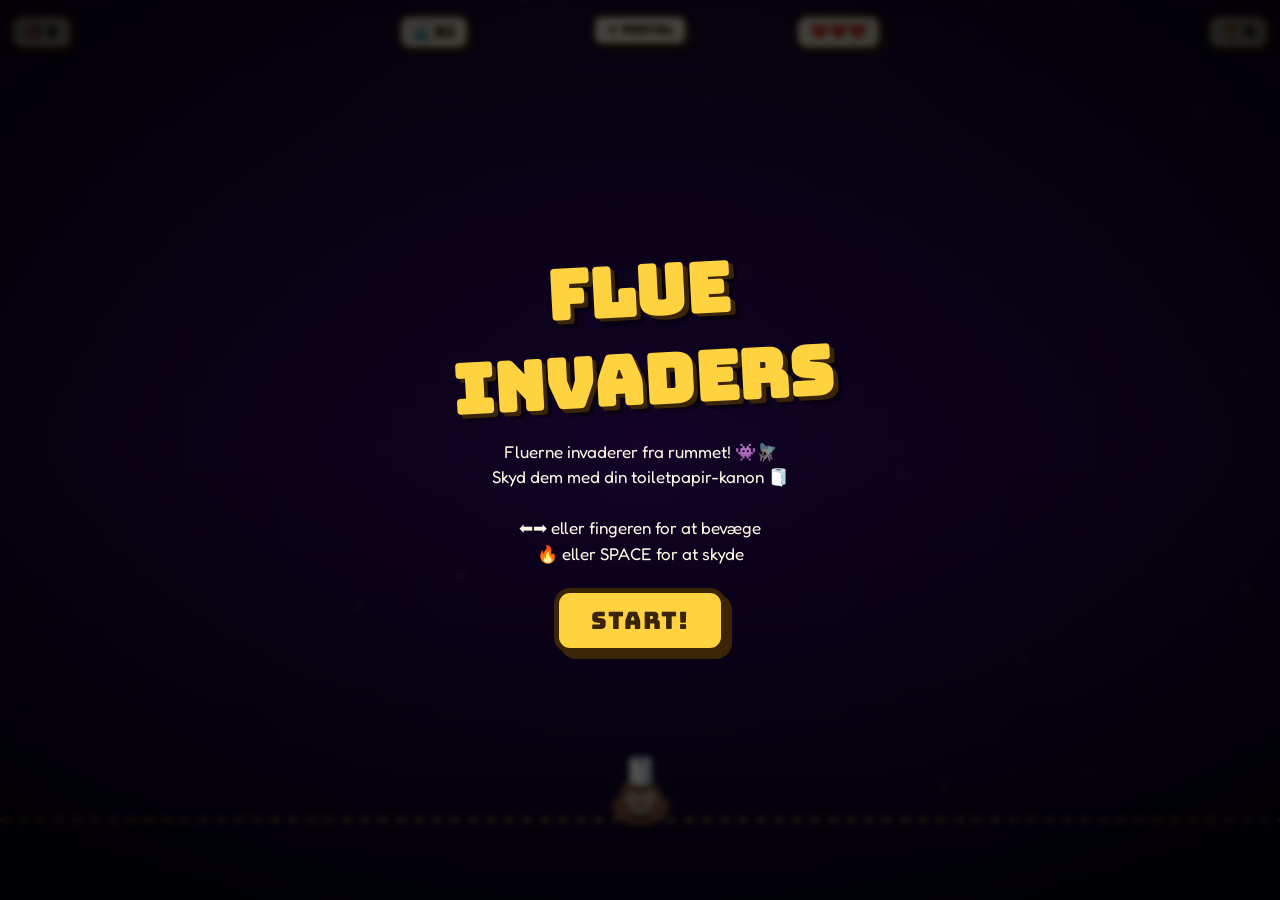
==== flue-invaders.html @ 2c28bb85 "first commit" ====
<!DOCTYPE html>
<html lang="da">
<head>
<meta charset="UTF-8">
<meta name="viewport" content="width=device-width, initial-scale=1.0, user-scalable=no, viewport-fit=cover">
<title>Flue-Invaders</title>
<link href="https://fonts.googleapis.com/css2?family=Bungee&family=Fredoka:wght@500;600&display=swap" rel="stylesheet">
<style>
  * { margin: 0; padding: 0; box-sizing: border-box; user-select: none; -webkit-tap-highlight-color: transparent; }
  html, body { height: 100%; overflow: hidden; font-family: 'Fredoka', sans-serif; background: #0a0220; }
  body { touch-action: none; position: fixed; width: 100%; }
  #game { position: relative; width: 100vw; height: 100vh; overflow: hidden; }
  canvas { display: block; width: 100%; height: 100%; }

  #hud {
    position: absolute;
    top: max(14px, env(safe-area-inset-top));
    left: 10px;
    right: 10px;
    display: flex;
    justify-content: space-between;
    z-index: 10;
    pointer-events: none;
    gap: 6px;
    flex-wrap: wrap;
  }
  .score-card {
    background: #fff9e6;
    border: 3px solid #3b2509;
    border-radius: 12px;
    padding: 5px 12px;
    font-family: 'Bungee', sans-serif;
    font-size: 15px;
    color: #3b2509;
    box-shadow: 3px 3px 0 #3b2509;
  }
  .back-btn {
    position: absolute;
    top: max(14px, env(safe-area-inset-top));
    left: 50%;
    transform: translateX(-50%);
    z-index: 11;
    background: #fff9e6;
    border: 3px solid #3b2509;
    border-radius: 10px;
    padding: 5px 12px;
    font-family: 'Bungee', sans-serif;
    font-size: 12px;
    color: #3b2509;
    text-decoration: none;
    box-shadow: 3px 3px 0 #3b2509;
    display: none;
  }
  body:not(.playing) .back-btn { display: block; }
  .overlay {
    position: absolute;
    inset: 0;
    background: radial-gradient(circle at center, rgba(0,0,0,0.55), rgba(0,0,0,0.9));
    display: flex;
    flex-direction: column;
    align-items: center;
    justify-content: center;
    z-index: 100;
    text-align: center;
    padding: 24px;
    backdrop-filter: blur(3px);
    -webkit-backdrop-filter: blur(3px);
  }
  .overlay h1 {
    font-family: 'Bungee', sans-serif;
    font-size: clamp(40px, 11vw, 68px);
    color: #ffd23f;
    text-shadow: 4px 4px 0 #3b2509, 8px 8px 0 rgba(0,0,0,0.4);
    margin-bottom: 14px;
    transform: rotate(-3deg);
  }
  .overlay p {
    color: #fff9e6;
    font-size: 17px;
    margin-bottom: 22px;
    max-width: 380px;
    line-height: 1.5;
  }
  .btn {
    background: #ffd23f;
    border: 5px solid #3b2509;
    color: #3b2509;
    font-family: 'Bungee', sans-serif;
    font-size: 24px;
    padding: 12px 32px;
    border-radius: 16px;
    cursor: pointer;
    box-shadow: 6px 6px 0 #3b2509;
    transition: transform 0.08s, box-shadow 0.08s;
    letter-spacing: 1px;
  }
  .btn:active { transform: translate(4px, 4px); box-shadow: 2px 2px 0 #3b2509; }
  .hidden { display: none !important; }
  .new-best {
    display: inline-block;
    background: #ff4e6b;
    color: #fff9e6;
    font-family: 'Bungee', sans-serif;
    padding: 5px 12px;
    border-radius: 10px;
    border: 3px solid #3b2509;
    transform: rotate(-3deg);
    margin-bottom: 14px;
    font-size: 15px;
    box-shadow: 3px 3px 0 #3b2509;
  }
  #fire-btn {
    position: absolute;
    right: 20px;
    bottom: max(20px, env(safe-area-inset-bottom));
    width: 90px;
    height: 90px;
    border-radius: 50%;
    background: #ff4e6b;
    border: 5px solid #3b2509;
    color: #fff9e6;
    font-family: 'Bungee', sans-serif;
    font-size: 28px;
    box-shadow: 5px 5px 0 #3b2509;
    z-index: 10;
    cursor: pointer;
    display: none;
  }
  #fire-btn:active { transform: translate(3px,3px); box-shadow: 2px 2px 0 #3b2509; }
  body.playing #fire-btn { display: block; }
  .lives {
    display: flex;
    gap: 2px;
  }
</style>
</head>
<body>
<a href="index.html" class="back-btn">← Portal</a>
<div id="game">
  <canvas id="c"></canvas>
  <div id="hud">
    <div class="score-card">🎯 <span id="score">0</span></div>
    <div class="score-card">🌊 B<span id="wave">1</span></div>
    <div class="score-card lives"><span id="lives">❤️❤️❤️</span></div>
    <div class="score-card">🏆 <span id="high">0</span></div>
  </div>
  <button id="fire-btn">🔥</button>

  <div id="start-overlay" class="overlay">
    <h1>FLUE<br>INVADERS</h1>
    <p>Fluerne invaderer fra rummet! 👾🪰<br>Skyd dem med din toiletpapir-kanon 🧻<br><br>
       ⬅➡ eller fingeren for at bevæge<br>🔥 eller SPACE for at skyde</p>
    <button class="btn" id="start-btn">START!</button>
  </div>

  <div id="game-over-overlay" class="overlay hidden">
    <div style="font-size:80px;margin-bottom:6px;animation:spin 0.8s;">🪰</div>
    <h1 id="go-title">GAME OVER!</h1>
    <p id="go-text">Du fik <b><span id="final">0</span></b> point<br>på bølge <b><span id="final-wave">1</span></b></p>
    <div id="new-best" class="new-best hidden">🎉 Ny rekord!</div>
    <button class="btn" id="restart-btn">PRØV IGEN</button>
  </div>
</div>
<style>
  @keyframes spin { from { transform: rotate(0) scale(0); } to { transform: rotate(540deg) scale(1); } }
</style>
<script>
const canvas = document.getElementById('c');
const ctx = canvas.getContext('2d');
let W = window.innerWidth, H = window.innerHeight;
let DPR = Math.min(window.devicePixelRatio || 1, 2);
function resize() {
  W = window.innerWidth; H = window.innerHeight;
  canvas.width = W * DPR; canvas.height = H * DPR;
  canvas.style.width = W + 'px'; canvas.style.height = H + 'px';
  ctx.setTransform(DPR, 0, 0, DPR, 0, 0);
}
resize();
window.addEventListener('resize', resize);

// Background stars
const stars = [];
for (let i=0; i<120; i++) {
  stars.push({
    x: Math.random() * 2000,
    y: Math.random() * 2000,
    size: Math.random()*2 + 0.5,
    speed: Math.random()*0.6 + 0.2,
    tw: Math.random()*Math.PI*2
  });
}

let player = { x: 0, y: 0, w: 56, h: 56, cooldown: 0, speed: 7 };
let bullets = []; // { x, y, vy, kind }
let enemies = []; // { x, y, kind, alive, alpha, row }
let enemyBullets = [];
let particles = [];
let powerUps = []; // { x, y, kind }
let wave = 1;
let score = 0;
let lives = 3;
let running = false;
let weapon = 'normal'; // normal, triple, laser, shield
let weaponTimer = 0;
let enemyDir = 1;
let enemyDropTimer = 0;
let fireCooldown = 0;
let highScore = parseInt(localStorage.getItem('invaders_highscore') || '0', 10);
document.getElementById('high').textContent = highScore;

const scoreEl = document.getElementById('score');
const waveEl = document.getElementById('wave');
const livesEl = document.getElementById('lives');
const highEl = document.getElementById('high');
const startOverlay = document.getElementById('start-overlay');
const gameOverOverlay = document.getElementById('game-over-overlay');
const goTitle = document.getElementById('go-title');
const finalEl = document.getElementById('final');
const finalWaveEl = document.getElementById('final-wave');
const newBest = document.getElementById('new-best');

// Enemy types by row
const ENEMY_TYPES = {
  grunt: { emoji: '🪰', points: 10, hp: 1 },
  alien: { emoji: '👾', points: 20, hp: 1 },
  ufo:   { emoji: '🛸', points: 50, hp: 2 },
  boss:  { emoji: '🐛', points: 200, hp: 8 }
};

function spawnWave() {
  enemies = [];
  const cols = Math.min(8, 4 + Math.floor(wave/2));
  const rows = Math.min(5, 2 + Math.floor(wave/3));
  const isBossWave = wave % 5 === 0;
  if (isBossWave) {
    enemies.push({
      x: W/2, y: 120, kind: 'boss', type: ENEMY_TYPES.boss,
      alive: true, alpha: 1, row: 0, hp: ENEMY_TYPES.boss.hp + Math.floor(wave/5)*2,
      size: 70
    });
  } else {
    const spacing = Math.min(70, (W - 60) / cols);
    const startX = (W - (cols-1)*spacing) / 2;
    for (let r=0; r<rows; r++) {
      for (let c=0; c<cols; c++) {
        const kind = r === 0 ? 'ufo' : r <= 1 ? 'alien' : 'grunt';
        enemies.push({
          x: startX + c*spacing,
          y: 100 + r*50,
          kind,
          type: ENEMY_TYPES[kind],
          alive: true, alpha: 1, row: r,
          hp: ENEMY_TYPES[kind].hp,
          size: 38
        });
      }
    }
  }
  enemyDir = 1;
}

function draw() {
  // sky bg
  const g = ctx.createLinearGradient(0, 0, 0, H);
  g.addColorStop(0, '#1a0838');
  g.addColorStop(0.5, '#2a0858');
  g.addColorStop(1, '#0a0220');
  ctx.fillStyle = g;
  ctx.fillRect(0, 0, W, H);

  // stars
  for (const s of stars) {
    s.y += s.speed;
    s.tw += 0.05;
    if (s.y > H) { s.y = -10; s.x = Math.random()*W; }
    ctx.globalAlpha = 0.4 + Math.sin(s.tw)*0.3 + 0.3;
    ctx.fillStyle = '#fff9e6';
    ctx.fillRect(s.x, s.y, s.size, s.size);
  }
  ctx.globalAlpha = 1;

  // ground line
  ctx.strokeStyle = '#ffd23f';
  ctx.lineWidth = 2;
  ctx.setLineDash([10, 8]);
  ctx.beginPath();
  ctx.moveTo(0, H - 80);
  ctx.lineTo(W, H - 80);
  ctx.stroke();
  ctx.setLineDash([]);

  // Enemies
  for (const e of enemies) {
    if (!e.alive) {
      ctx.globalAlpha = e.alpha;
    }
    ctx.font = e.size + 'px serif';
    ctx.textAlign = 'center';
    ctx.textBaseline = 'middle';
    ctx.shadowColor = 'rgba(255,100,100,0.5)';
    ctx.shadowBlur = 10;
    const bob = Math.sin(performance.now()/300 + e.x) * 4;
    ctx.fillText(e.type.emoji, e.x, e.y + bob);
    ctx.shadowBlur = 0;
    // HP bar for boss
    if (e.kind === 'boss' && e.alive) {
      const maxHp = ENEMY_TYPES.boss.hp + Math.floor(wave/5)*2;
      ctx.fillStyle = '#3b2509';
      ctx.fillRect(e.x - 60, e.y + 40, 120, 10);
      ctx.fillStyle = '#ff4e6b';
      ctx.fillRect(e.x - 58, e.y + 42, (e.hp/maxHp) * 116, 6);
    }
    ctx.globalAlpha = 1;
  }

  // Player bullets
  for (const b of bullets) {
    ctx.save();
    ctx.translate(b.x, b.y);
    ctx.rotate(performance.now() / 100);
    ctx.font = '28px serif';
    ctx.textAlign = 'center';
    ctx.textBaseline = 'middle';
    ctx.shadowColor = '#ffd23f';
    ctx.shadowBlur = 10;
    ctx.fillText('🧻', 0, 0);
    ctx.restore();
  }

  // Enemy bullets
  for (const b of enemyBullets) {
    ctx.fillStyle = '#8dd96e';
    ctx.shadowColor = '#8dd96e';
    ctx.shadowBlur = 8;
    ctx.beginPath();
    ctx.arc(b.x, b.y, 6, 0, Math.PI*2);
    ctx.fill();
    ctx.shadowBlur = 0;
  }

  // Power-ups
  for (const p of powerUps) {
    ctx.save();
    const bob = Math.sin(performance.now()/200 + p.x) * 4;
    ctx.font = '36px serif';
    ctx.textAlign = 'center';
    ctx.textBaseline = 'middle';
    ctx.shadowColor = '#ffd23f';
    ctx.shadowBlur = 16;
    ctx.fillText(p.kind, p.x, p.y + bob);
    ctx.restore();
  }

  // Player
  ctx.save();
  ctx.font = '54px serif';
  ctx.textAlign = 'center';
  ctx.textBaseline = 'middle';
  ctx.shadowColor = 'rgba(0,0,0,0.5)';
  ctx.shadowBlur = 8;
  ctx.fillText('💩', player.x, player.y);
  // Cannon
  ctx.font = '28px serif';
  ctx.fillText('🧻', player.x, player.y - 26);
  ctx.restore();

  // Shield effect
  if (weapon === 'shield') {
    ctx.strokeStyle = '#8dd96e';
    ctx.lineWidth = 3;
    ctx.globalAlpha = 0.5 + Math.sin(performance.now()/100)*0.3;
    ctx.beginPath();
    ctx.arc(player.x, player.y, 44, 0, Math.PI*2);
    ctx.stroke();
    ctx.globalAlpha = 1;
  }

  // Particles
  for (const p of particles) {
    ctx.globalAlpha = Math.max(0, p.life/30);
    ctx.fillStyle = p.color;
    ctx.fillRect(p.x, p.y, p.size, p.size);
  }
  ctx.globalAlpha = 1;

  // Weapon indicator
  if (weapon !== 'normal' && running) {
    ctx.fillStyle = '#ffd23f';
    ctx.font = 'bold 14px Bungee, sans-serif';
    ctx.textAlign = 'center';
    ctx.fillText(weapon.toUpperCase() + ' ' + Math.ceil(weaponTimer/60) + 's', W/2, H - 100);
  }
}

function addParticles(x, y, color, n=10) {
  for (let i=0; i<n; i++) {
    particles.push({
      x, y,
      vx: (Math.random()-0.5)*8,
      vy: (Math.random()-0.5)*8,
      life: 30,
      size: 3 + Math.random()*4,
      color
    });
  }
}

function aabb(a, b) {
  return a.x - a.w/2 < b.x + b.w/2 && a.x + a.w/2 > b.x - b.w/2 &&
         a.y - a.h/2 < b.y + b.h/2 && a.y + a.h/2 > b.y - b.h/2;
}

function fire() {
  if (fireCooldown > 0) return;
  if (weapon === 'triple') {
    bullets.push({ x: player.x, y: player.y - 30, vy: -10, vx: 0 });
    bullets.push({ x: player.x, y: player.y - 30, vy: -10, vx: -3 });
    bullets.push({ x: player.x, y: player.y - 30, vy: -10, vx: 3 });
    fireCooldown = 12;
  } else if (weapon === 'laser') {
    bullets.push({ x: player.x, y: player.y - 30, vy: -18, vx: 0, laser: true });
    fireCooldown = 8;
  } else {
    bullets.push({ x: player.x, y: player.y - 30, vy: -11, vx: 0 });
    fireCooldown = 16;
  }
}

function update(dt) {
  if (!running) return;

  if (fireCooldown > 0) fireCooldown -= dt;
  if (weaponTimer > 0) {
    weaponTimer -= dt;
    if (weaponTimer <= 0) weapon = 'normal';
  }

  // Player input
  if (keys.left) player.x -= player.speed * dt;
  if (keys.right) player.x += player.speed * dt;
  if (keys.space && fireCooldown <= 0) fire();
  player.x = Math.max(40, Math.min(W - 40, player.x));

  // Bullets
  for (const b of bullets) {
    b.y += b.vy * dt;
    if (b.vx) b.x += b.vx * dt;
  }
  bullets = bullets.filter(b => b.y > -30);

  // Enemy bullets
  for (const b of enemyBullets) { b.y += b.vy * dt; }
  enemyBullets = enemyBullets.filter(b => b.y < H + 30);

  // Enemy movement
  const aliveEnemies = enemies.filter(e => e.alive);
  if (aliveEnemies.length > 0) {
    const baseSpeed = 0.4 + wave*0.08 + (20 - aliveEnemies.length) * 0.05;
    const isBoss = aliveEnemies[0].kind === 'boss';
    let shouldDrop = false;
    for (const e of aliveEnemies) {
      if (isBoss) {
        // Boss moves in sine pattern
        e.x += enemyDir * baseSpeed * 2 * dt;
        e.y = 120 + Math.sin(performance.now()/800) * 20;
        if (e.x > W - 50 || e.x < 50) enemyDir *= -1;
      } else {
        e.x += enemyDir * baseSpeed * dt;
        if ((e.x > W - 30 && enemyDir > 0) || (e.x < 30 && enemyDir < 0)) {
          shouldDrop = true;
        }
      }
    }
    if (shouldDrop) {
      enemyDir *= -1;
      for (const e of aliveEnemies) {
        if (e.kind !== 'boss') e.y += 20;
      }
    }

    // Enemy fire
    enemyDropTimer -= dt;
    if (enemyDropTimer <= 0) {
      const shooters = aliveEnemies.filter(e => Math.random() < 0.3);
      if (shooters.length > 0 && Math.random() < 0.6) {
        const shooter = aliveEnemies[Math.floor(Math.random()*aliveEnemies.length)];
        enemyBullets.push({ x: shooter.x, y: shooter.y + 20, vy: 4 + wave*0.3 });
      }
      enemyDropTimer = Math.max(30, 90 - wave*5);
    }

    // Check if enemies reached the player line
    for (const e of aliveEnemies) {
      if (e.y > H - 140 && e.kind !== 'boss') {
        lives = 0;
        gameOver();
        return;
      }
    }
  } else {
    // Wave complete
    wave++;
    waveEl.textContent = wave;
    spawnWave();
    // bonus life every 3 waves
    if (wave % 3 === 0 && lives < 5) {
      lives++;
      updateLives();
    }
  }

  // Bullet vs enemies
  for (let bi = bullets.length-1; bi >= 0; bi--) {
    const b = bullets[bi];
    for (const e of enemies) {
      if (!e.alive) continue;
      const dx = b.x - e.x, dy = b.y - e.y;
      if (dx*dx + dy*dy < (e.size*0.7)**2) {
        e.hp--;
        addParticles(b.x, b.y, '#ffd23f', 6);
        if (!b.laser) bullets.splice(bi, 1);
        if (e.hp <= 0) {
          e.alive = false;
          e.alpha = 0.8;
          score += e.type.points;
          scoreEl.textContent = score;
          addParticles(e.x, e.y, '#ff4e6b', 15);
          // Drop power-up sometimes
          if (Math.random() < 0.08 || e.kind === 'boss') {
            const kinds = ['⚡', '🛡️', '💥'];
            const k = kinds[Math.floor(Math.random()*kinds.length)];
            powerUps.push({ x: e.x, y: e.y, kind: k });
          }
        }
        break;
      }
    }
  }

  // fade dead enemies
  enemies = enemies.filter(e => {
    if (!e.alive) {
      e.alpha -= 0.05 * dt;
      if (e.alpha <= 0) return false;
    }
    return true;
  });

  // Power-ups
  for (let pi = powerUps.length-1; pi >= 0; pi--) {
    const p = powerUps[pi];
    p.y += 2 * dt;
    const dx = p.x - player.x, dy = p.y - player.y;
    if (dx*dx + dy*dy < 2500) {
      if (p.kind === '⚡') { weapon = 'triple'; weaponTimer = 600; }
      else if (p.kind === '💥') { weapon = 'laser'; weaponTimer = 500; }
      else if (p.kind === '🛡️') { weapon = 'shield'; weaponTimer = 500; }
      addParticles(p.x, p.y, '#ffd23f', 12);
      powerUps.splice(pi, 1);
    } else if (p.y > H) {
      powerUps.splice(pi, 1);
    }
  }

  // Enemy bullets vs player
  for (let bi = enemyBullets.length-1; bi >= 0; bi--) {
    const b = enemyBullets[bi];
    const dx = b.x - player.x, dy = b.y - player.y;
    if (dx*dx + dy*dy < 700) {
      enemyBullets.splice(bi, 1);
      if (weapon === 'shield') {
        addParticles(b.x, b.y, '#8dd96e', 10);
        continue;
      }
      lives--;
      updateLives();
      addParticles(player.x, player.y, '#ff4e6b', 20);
      if (lives <= 0) {
        gameOver();
        return;
      }
    }
  }

  // Particles
  for (const p of particles) {
    p.x += p.vx * dt;
    p.y += p.vy * dt;
    p.vy += 0.3 * dt;
    p.life -= dt;
  }
  particles = particles.filter(p => p.life > 0);
}

function updateLives() {
  livesEl.textContent = '❤️'.repeat(Math.max(0, lives));
}

let lastT = 0;
function frame(t) {
  const dt = Math.min(32, t - lastT) / 16;
  lastT = t;
  update(dt);
  draw();
  requestAnimationFrame(frame);
}
requestAnimationFrame(frame);

// Controls
const keys = { left: false, right: false, space: false };
document.addEventListener('keydown', (e) => {
  if (e.code === 'ArrowLeft' || e.code === 'KeyA') { e.preventDefault(); keys.left = true; }
  if (e.code === 'ArrowRight' || e.code === 'KeyD') { e.preventDefault(); keys.right = true; }
  if (e.code === 'Space') { e.preventDefault(); keys.space = true; }
});
document.addEventListener('keyup', (e) => {
  if (e.code === 'ArrowLeft' || e.code === 'KeyA') keys.left = false;
  if (e.code === 'ArrowRight' || e.code === 'KeyD') keys.right = false;
  if (e.code === 'Space') keys.space = false;
});

// Touch: drag anywhere to move, button to fire
let touchId = null;
canvas.addEventListener('touchstart', (e) => {
  if (touchId !== null) return;
  touchId = e.touches[0].identifier;
  const t = e.touches[0];
  if (running) player.x = t.clientX;
}, { passive: false });
canvas.addEventListener('touchmove', (e) => {
  for (const t of e.touches) {
    if (t.identifier === touchId && running) {
      player.x = t.clientX;
    }
  }
  e.preventDefault();
}, { passive: false });
canvas.addEventListener('touchend', (e) => {
  for (const t of e.changedTouches) {
    if (t.identifier === touchId) touchId = null;
  }
});
canvas.addEventListener('mousemove', (e) => {
  if (running) player.x = e.clientX;
});

// Fire button
const fireBtn = document.getElementById('fire-btn');
let fireHeld = false;
fireBtn.addEventListener('touchstart', (e) => { e.preventDefault(); keys.space = true; fireHeld = true; });
fireBtn.addEventListener('touchend', (e) => { e.preventDefault(); keys.space = false; fireHeld = false; });
fireBtn.addEventListener('mousedown', (e) => { e.preventDefault(); keys.space = true; });
fireBtn.addEventListener('mouseup', (e) => { e.preventDefault(); keys.space = false; });
canvas.addEventListener('click', (e) => { if (running) fire(); });

function start() {
  wave = 1; score = 0; lives = 3;
  weapon = 'normal'; weaponTimer = 0;
  bullets = []; enemyBullets = []; particles = []; powerUps = [];
  player.x = W / 2;
  player.y = H - 100;
  scoreEl.textContent = 0;
  waveEl.textContent = 1;
  updateLives();
  running = true;
  document.body.classList.add('playing');
  startOverlay.classList.add('hidden');
  gameOverOverlay.classList.add('hidden');
  newBest.classList.add('hidden');
  spawnWave();
}

function gameOver() {
  running = false;
  document.body.classList.remove('playing');
  finalEl.textContent = score;
  finalWaveEl.textContent = wave;
  let isNew = false;
  if (score > highScore) {
    highScore = score;
    highEl.textContent = highScore;
    localStorage.setItem('invaders_highscore', highScore);
    isNew = score > 0;
  }
  setTimeout(() => {
    if (isNew) newBest.classList.remove('hidden');
    gameOverOverlay.classList.remove('hidden');
  }, 500);
}

document.getElementById('start-btn').onclick = start;
document.getElementById('restart-btn').onclick = start;

// Init player
player.y = H - 100;
player.x = W / 2;
</script>
</body>
</html>
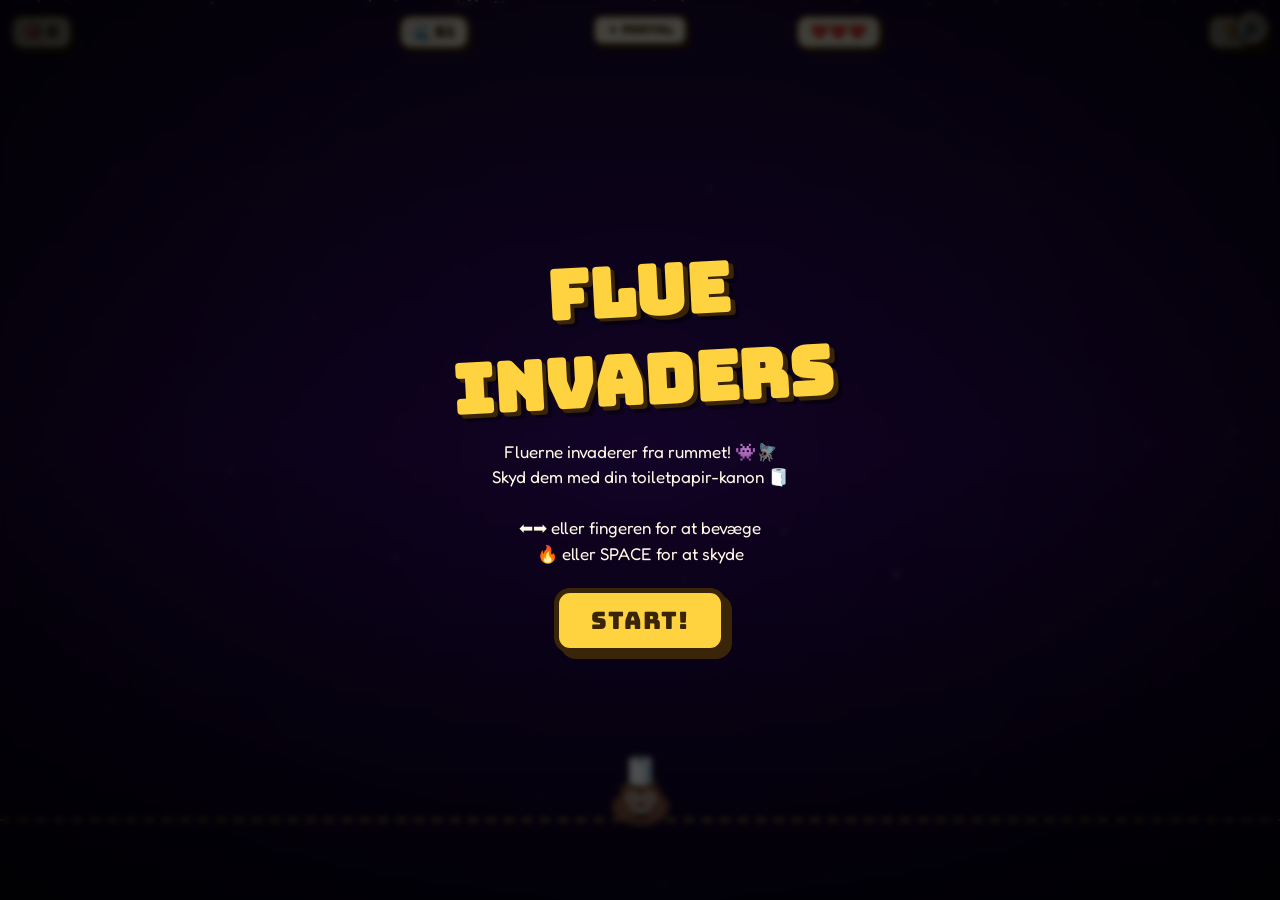
==== commit 93beb5f1: "new games" ====
--- a/flue-invaders.html
+++ b/flue-invaders.html
@@ -5,6 +5,8 @@
 <meta name="viewport" content="width=device-width, initial-scale=1.0, user-scalable=no, viewport-fit=cover">
 <title>Flue-Invaders</title>
 <link href="https://fonts.googleapis.com/css2?family=Bungee&family=Fredoka:wght@500;600&display=swap" rel="stylesheet">
+<link rel="stylesheet" href="lortespil.css">
+<script src="lortespil.js" defer></script>
 <style>
   * { margin: 0; padding: 0; box-sizing: border-box; user-select: none; -webkit-tap-highlight-color: transparent; }
   html, body { height: 100%; overflow: hidden; font-family: 'Fredoka', sans-serif; background: #0a0220; }
@@ -199,6 +201,8 @@
 let wave = 1;
 let score = 0;
 let lives = 3;
+let enemiesKilled = 0;
+let livesLostThisRun = 0;
 let running = false;
 let weapon = 'normal'; // normal, triple, laser, shield
 let weaponTimer = 0;
@@ -424,6 +428,7 @@
     bullets.push({ x: player.x, y: player.y - 30, vy: -11, vx: 0 });
     fireCooldown = 16;
   }
+  if (window.LS && LS.sfx) { try { LS.sfx.play('zap'); } catch(e){} }
 }
 
 function update(dt) {
@@ -519,10 +524,12 @@
         e.hp--;
         addParticles(b.x, b.y, '#ffd23f', 6);
         if (!b.laser) bullets.splice(bi, 1);
+        if (window.LS && LS.sfx) { try { LS.sfx.play('collect'); } catch(ex){} }
         if (e.hp <= 0) {
           e.alive = false;
           e.alpha = 0.8;
           score += e.type.points;
+          enemiesKilled++;
           scoreEl.textContent = score;
           addParticles(e.x, e.y, '#ff4e6b', 15);
           // Drop power-up sometimes
@@ -573,8 +580,10 @@
         continue;
       }
       lives--;
+      livesLostThisRun++;
       updateLives();
       addParticles(player.x, player.y, '#ff4e6b', 20);
+      if (window.LS && LS.sfx) { try { LS.sfx.play('splat'); } catch(ex){} }
       if (lives <= 0) {
         gameOver();
         return;
@@ -655,6 +664,7 @@
 
 function start() {
   wave = 1; score = 0; lives = 3;
+  enemiesKilled = 0; livesLostThisRun = 0;
   weapon = 'normal'; weaponTimer = 0;
   bullets = []; enemyBullets = []; particles = []; powerUps = [];
   player.x = W / 2;
@@ -673,14 +683,37 @@
 function gameOver() {
   running = false;
   document.body.classList.remove('playing');
+  if (window.LS && LS.sfx) { try { LS.sfx.play('gameover'); } catch(e){} }
   finalEl.textContent = score;
   finalWaveEl.textContent = wave;
+  const result = window.LS ? (function(){
+    try {
+      return LS.reportGameEnd({
+        gameKey: 'invaders',
+        score,
+        extra: { kills: enemiesKilled || 0, livesLost: livesLostThisRun || 0 }
+      });
+    } catch(e) { return null; }
+  })() : null;
   let isNew = false;
-  if (score > highScore) {
-    highScore = score;
-    highEl.textContent = highScore;
-    localStorage.setItem('invaders_highscore', highScore);
-    isNew = score > 0;
+  if (result) {
+    isNew = !!result.isNewHigh;
+    const fresh = parseInt(localStorage.getItem('invaders_highscore') || '0', 10);
+    if (fresh > highScore) {
+      highScore = fresh;
+      highEl.textContent = highScore;
+    }
+    if (result.dailyCompleted && LS.toast) {
+      try { LS.toast('🎉 DAGENS LORT FULDFØRT! +' + (result.dailyBonus || 0) + ' 🪙', { duration: 2800 }); } catch(e){}
+    }
+  } else {
+    // Fallback: original localStorage path
+    if (score > highScore) {
+      highScore = score;
+      highEl.textContent = highScore;
+      localStorage.setItem('invaders_highscore', highScore);
+      isNew = score > 0;
+    }
   }
   setTimeout(() => {
     if (isNew) newBest.classList.remove('hidden');
@@ -694,6 +727,16 @@
 // Init player
 player.y = H - 100;
 player.x = W / 2;
+
+// Mount mute button if LS is available (defer-loaded, so try a few triggers)
+document.addEventListener('DOMContentLoaded', () => {
+  if (window.LS && LS.mountMuteButton) {
+    try { LS.mountMuteButton(); } catch(e) { /* ignore */ }
+  }
+});
+if (window.LS && LS.mountMuteButton) {
+  try { LS.mountMuteButton(); } catch(e) { /* ignore */ }
+}
 </script>
 </body>
 </html>
--- a/lortespil.css
+++ b/lortespil.css
@@ -0,0 +1,227 @@
+/* Lortespil v2 - shared styling (loaded alongside per-game CSS) */
+@import url('https://fonts.googleapis.com/css2?family=Bungee&family=Fredoka:wght@500;600;700&display=swap');
+
+:root {
+  --ls-cream: #fff9e6;
+  --ls-brown: #3b2509;
+  --ls-brown-light: #4a3018;
+  --ls-gold: #ffd23f;
+  --ls-pink: #ff4e6b;
+  --ls-gold-light: #ffdf7a;
+}
+
+/* ---------- HUD score card ---------- */
+.ls-score-card {
+  display: inline-flex;
+  align-items: center;
+  gap: 8px;
+  background: var(--ls-cream);
+  color: var(--ls-brown);
+  border: 3px solid var(--ls-brown);
+  border-radius: 14px;
+  padding: 8px 14px;
+  font-family: 'Bungee', system-ui, sans-serif;
+  font-size: 18px;
+  letter-spacing: 0.5px;
+  box-shadow: 3px 3px 0 var(--ls-brown);
+  line-height: 1;
+}
+
+/* ---------- back to portal button ---------- */
+.ls-back-btn {
+  position: fixed;
+  top: 12px;
+  left: 12px;
+  z-index: 60;
+  background: var(--ls-cream);
+  color: var(--ls-brown);
+  border: 3px solid var(--ls-brown);
+  border-radius: 12px;
+  padding: 8px 14px;
+  font-family: 'Bungee', system-ui, sans-serif;
+  font-size: 15px;
+  text-decoration: none;
+  box-shadow: 3px 3px 0 var(--ls-brown);
+  cursor: pointer;
+  transition: transform 0.05s ease;
+}
+.ls-back-btn:active {
+  transform: translate(2px, 2px);
+  box-shadow: 1px 1px 0 var(--ls-brown);
+}
+
+/* ---------- overlay modal ---------- */
+.ls-overlay {
+  position: fixed;
+  inset: 0;
+  z-index: 200;
+  display: flex;
+  flex-direction: column;
+  align-items: center;
+  justify-content: center;
+  gap: 16px;
+  padding: 24px;
+  background: radial-gradient(ellipse at center, rgba(59, 37, 9, 0.82) 0%, rgba(20, 10, 2, 0.92) 80%);
+  backdrop-filter: blur(6px);
+  -webkit-backdrop-filter: blur(6px);
+  color: var(--ls-cream);
+  text-align: center;
+  font-family: 'Fredoka', system-ui, sans-serif;
+}
+.ls-overlay h1, .ls-overlay h2 {
+  font-family: 'Bungee', system-ui, sans-serif;
+  color: var(--ls-gold);
+  text-shadow: 3px 3px 0 var(--ls-brown);
+  letter-spacing: 1px;
+  line-height: 1.1;
+  margin: 0;
+}
+.ls-overlay h1 { font-size: clamp(28px, 7vw, 56px); }
+.ls-overlay h2 { font-size: clamp(20px, 5vw, 36px); }
+.ls-overlay p {
+  max-width: 560px;
+  font-size: clamp(14px, 3.5vw, 18px);
+  line-height: 1.4;
+}
+
+/* ---------- big button ---------- */
+.ls-btn {
+  display: inline-flex;
+  align-items: center;
+  justify-content: center;
+  gap: 8px;
+  background: var(--ls-gold);
+  color: var(--ls-brown);
+  border: 4px solid var(--ls-brown);
+  border-radius: 16px;
+  padding: 14px 26px;
+  font-family: 'Bungee', system-ui, sans-serif;
+  font-size: clamp(16px, 4vw, 22px);
+  letter-spacing: 1px;
+  cursor: pointer;
+  text-decoration: none;
+  box-shadow: 6px 6px 0 var(--ls-brown);
+  transition: transform 0.06s ease, box-shadow 0.06s ease;
+  user-select: none;
+}
+.ls-btn:hover { background: var(--ls-gold-light); }
+.ls-btn:active {
+  transform: translate(3px, 3px);
+  box-shadow: 3px 3px 0 var(--ls-brown);
+}
+.ls-btn.ls-btn-pink {
+  background: var(--ls-pink);
+  color: var(--ls-cream);
+}
+.ls-btn:disabled, .ls-btn[aria-disabled="true"] {
+  opacity: 0.55;
+  cursor: not-allowed;
+  filter: saturate(0.6);
+}
+
+/* ---------- toast ---------- */
+.ls-toast {
+  position: fixed;
+  top: 18px;
+  left: 50%;
+  transform: translate(-50%, -20px);
+  z-index: 300;
+  background: var(--ls-cream);
+  color: var(--ls-brown);
+  border: 3px solid var(--ls-brown);
+  border-radius: 999px;
+  padding: 8px 18px;
+  font-family: 'Bungee', system-ui, sans-serif;
+  font-size: 16px;
+  letter-spacing: 0.5px;
+  box-shadow: 3px 3px 0 var(--ls-brown);
+  opacity: 0;
+  pointer-events: none;
+  transition: transform 0.25s ease, opacity 0.25s ease;
+  white-space: nowrap;
+}
+.ls-toast-show {
+  animation: ls-toast-in 0.35s ease forwards;
+  opacity: 1;
+  transform: translate(-50%, 0);
+}
+.ls-toast-hide {
+  opacity: 0;
+  transform: translate(-50%, -20px);
+}
+@keyframes ls-toast-in {
+  0%   { opacity: 0; transform: translate(-50%, -30px) scale(0.85); }
+  70%  { opacity: 1; transform: translate(-50%, 4px) scale(1.05); }
+  100% { opacity: 1; transform: translate(-50%, 0) scale(1); }
+}
+
+/* ---------- mute button (top-right) ---------- */
+.ls-mute {
+  position: fixed;
+  top: 10px;
+  right: 10px;
+  z-index: 50;
+  width: 36px;
+  height: 36px;
+  border-radius: 50%;
+  border: 2px solid var(--ls-brown);
+  background: var(--ls-cream);
+  color: var(--ls-brown);
+  font-size: 18px;
+  line-height: 1;
+  display: inline-flex;
+  align-items: center;
+  justify-content: center;
+  cursor: pointer;
+  box-shadow: 2px 2px 0 var(--ls-brown);
+  padding: 0;
+  user-select: none;
+}
+.ls-mute:active {
+  transform: translate(1px, 1px);
+  box-shadow: 1px 1px 0 var(--ls-brown);
+}
+
+/* ---------- coin badge ---------- */
+.ls-coin-badge {
+  display: inline-flex;
+  align-items: center;
+  gap: 6px;
+  background: var(--ls-gold);
+  color: var(--ls-brown);
+  border: 2px solid var(--ls-brown);
+  border-radius: 999px;
+  padding: 4px 12px;
+  font-family: 'Bungee', system-ui, sans-serif;
+  font-size: 14px;
+  box-shadow: 2px 2px 0 var(--ls-brown);
+  line-height: 1;
+}
+.ls-coin-badge::before { content: '🪙'; font-size: 14px; }
+
+/* ---------- reusable animations ---------- */
+.ls-wiggle { animation: ls-wiggle 0.35s infinite alternate ease-in-out; transform-origin: center; display: inline-block; }
+.ls-bob    { animation: ls-bob 1s infinite alternate ease-in-out; display: inline-block; }
+.ls-sparkle {
+  position: absolute;
+  font-family: 'Bungee', system-ui, sans-serif;
+  color: var(--ls-cream);
+  text-shadow: 2px 2px 0 var(--ls-brown);
+  font-size: 32px;
+  pointer-events: none;
+  animation: ls-sparkle 0.7s forwards ease-out;
+  z-index: 15;
+}
+
+@keyframes ls-wiggle {
+  0%   { transform: rotate(-10deg) scale(1, 0.95); }
+  100% { transform: rotate(10deg) scale(1.05, 1.05); }
+}
+@keyframes ls-bob {
+  from { transform: translate(-50%, -58%) rotate(-8deg); }
+  to   { transform: translate(-50%, -45%) rotate(8deg); }
+}
+@keyframes ls-sparkle {
+  0%   { opacity: 1; transform: translate(-50%, -50%) scale(0.4); }
+  100% { opacity: 0; transform: translate(-50%, -180%) scale(1.4); }
+}
